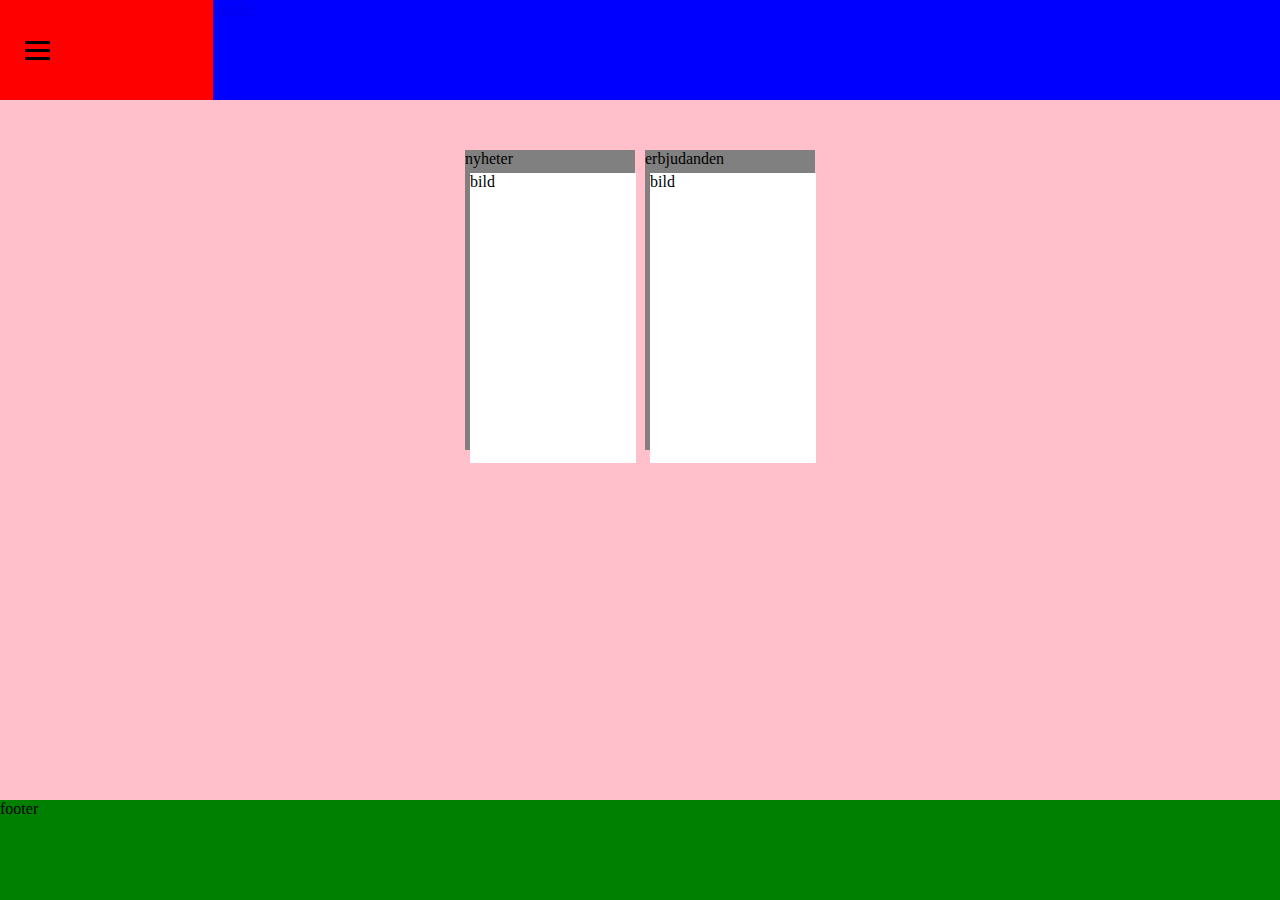
==== index.html @ c9edb7e9 "bilder, layout" ====
<!DOCTYPE html>
<html lang="en">
<head>
    <meta charset="UTF-8">
    <meta http-equiv="X-UA-Compatible" content="IE=edge">
    <meta name="viewport" content="width=device-width, initial-scale=1.0">
    <title>Document</title>
    <link rel="stylesheet" href="css/style.css">
</head>
<body>

<div class="grid_wrapper">
    <header><a href="index.html">header</a></header>
    <nav>
        <ul class="meny_list">
            <li><a class="meny_item" href="katalog.html">Katalog</a></li>

            <li><a class="meny_item" href="kundservice.html">kundservice</a></li>

            <li><a class="meny_item" href="om_oss.html">om oss</a></li>

        </ul>

        <div class="burger">
            <div class="line1"></div>
            <div class="line2"></div>
            <div class="line3"></div>
        </div>
    </nav>
    <main>
        <div class="inner_grid_index">
            <section id="nyheter">nyheter
                <div class="nya_produkter">
                    <div class="ny_produkt_bild">bild</div>
                    <div class="ny_produkt_bild">bild</div>
                    <div class="ny_produkt_bild">bild</div>
                    <div class="ny_produkt_bild">bild</div>
                </div>
            </section>
            <section id="erbjudanden">erbjudanden
                <div class="nya_produkter">
                    <div class="ny_produkt_bild">bild</div>
                    <div class="ny_produkt_bild">bild</div>
                    <div class="ny_produkt_bild">bild</div>
                    <div class="ny_produkt_bild">bild</div>
                </div>
            </section>
        </div>
    </main>

    <footer>footer</footer>

</div>


<script src="js/script.js"></script>

</body>
</html>
---- css/style.css ----
/* generel styling */

*{
    margin: 0px;
    padding: 0px;
    box-sizing: border-box;
}

body{
    overflow-x: hidden;
}

.grid_wrapper{
    width: 100vw;
    height: 100vh;
    display: grid;   
    grid-template-columns: 1fr 5fr;
    grid-template-rows: 100px auto 100px;
    grid-template-areas: 
    "na he"
    "ma ma"
    "fo fo"
    ;
}

.inner_grid_index{
    display: grid;
    grid-template-columns: 175px 175px;
    grid-template-rows: 300px 300px;
    grid-template-areas:    
    "ny er"
    ;
}

.inner_grid_katalog{
    display: grid;
    grid-template-columns: 1fr;
    grid-template-rows: 395px 395px;
    grid-template-areas:    
    "va"
    "ko"
    ;
}

.inner_grid_kundservice{
    display: grid;
    grid-template-columns: 175px 175px;
    grid-template-rows: 175px 175px;
    grid-template-areas:    
    "le re"
    "vi ko"
    ;
}

.nya_produkter{
    display: grid;
    grid-template-columns: 88px 88px;
    grid-template-rows: 150px 150px;
    grid-template-areas: 
    "bi bi"
    "bi bi";
}

.inner_grid_produkter{
    display: grid;
    grid-template-columns: 1fr;
    grid-template-rows: 266px 266px 266px;
    grid-template-areas:    
    "p1"
    "p2"
    "p3"
    ;
}


.ny_produkt_bild{
    grid-area: bi;
    background-color: white;
    margin: 5px;
}

#nyheter{
    margin-right: 5px;
    background-color: gray;
    grid-area: ny;
}

#erbjudanden{
    margin-left: 5px;
    background-color: gray;
    grid: er;
}

#vardagsrum{
    grid-area: va;
    background-color: gray;
    margin-bottom: 5px;
}

#vardagsrum img{
    display: block;
    width: 100%;
    height: 88%;
    object-fit: cover;
}

#kok{
    grid-area: ko;
    background-color: gray;
    margin-top: 5px;
}

#kok img{
    width: 100%;
    height: 89%;
    object-fit: cover;
    display: block;
    
}

.inner_grid_produkter section img{
    display: block;
    object-fit: cover;
    width: 100%;
    height: 89%;
}

#leverans{
    margin: 5px;  
    grid-area: le;
    background-color: gray;
}

#returnera{
    margin: 5px;
    grid-area: re;
    background-color: gray;
}

#villkor{
    margin: 5px;
    grid-area: vi;
    background-color: gray;
}

#kontakta_oss{
    margin: 5px;
    grid-area: ko;
    background-color: gray;
}

.produkt_1{
    margin: 5px;
    grid-area: p1;
    background-color: gray;
}

.produkt_2{
    margin: 5px;
    grid-area: p2;
    background-color: gray;
}

.produkt_3{
    margin: 5px;
    grid-area: p3;
    background-color: gray;
}

header{
    background-color: blue;
    grid-area: he;
}

nav{
    background-color: red;
    grid-area: na;
    display: flex;
    justify-content: flex-start;
    align-items: center;
}

main{
    display: flex;
    justify-content: center;
    align-items: center;
    background-color: pink;
    grid-area: ma;
}

footer{
    background-color: green;
    grid-area: fo;
}

.meny_list{
    display: flex;
    flex-direction: column;
    justify-content: space-around;
    align-items: center;
    background-color: wheat;
    position: absolute;
    left: -90vw;
    height: 482px;
    top: 83px;
    width: 20%;
    list-style-type: none;
    transition: all 1s;
}

.meny_item{
    text-decoration: none;
    font-size: 17px;   
}

.burger{
    margin-left: 20px;
    cursor: pointer;
}

.burger div{
    width: 25px;
    height: 3px;
    margin: 5px;
    border-radius: 10%;
    background-color: black;
}

.toggle .line1 {
    transform: rotate(-45deg) translate(-5px, 6px);
}

.toggle .line2{
    opacity: 0;
}

.toggle .line3{
    transform: rotate(45deg) translate(-5px, -6px);
}

.navActive{
    transform: translateX(90vw)
}
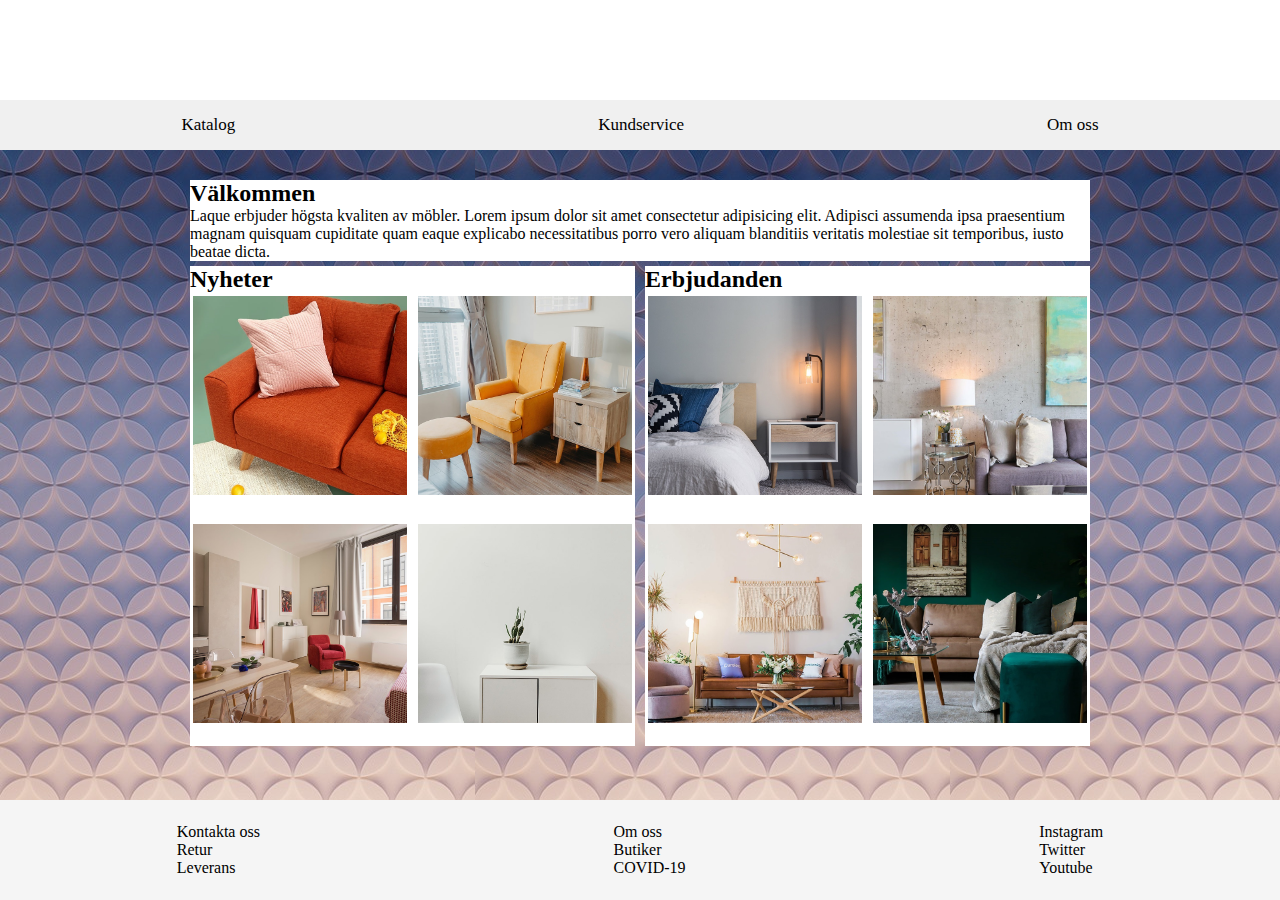
==== commit 6922c18e: "bilder, desktop, mått" ====
--- a/index.html
+++ b/index.html
@@ -10,14 +10,14 @@
 <body>
 
 <div class="grid_wrapper">
-    <header><a href="index.html">header</a></header>
+    <header><a href="index.html"><img src="img/logo.png" alt=""></a></header>
     <nav>
         <ul class="meny_list">
             <li><a class="meny_item" href="katalog.html">Katalog</a></li>
 
-            <li><a class="meny_item" href="kundservice.html">kundservice</a></li>
+            <li><a class="meny_item" href="kundservice.html">Kundservice</a></li>
 
-            <li><a class="meny_item" href="om_oss.html">om oss</a></li>
+            <li><a class="meny_item" href="om_oss.html">Om oss</a></li>
 
         </ul>
 
@@ -29,26 +29,46 @@
     </nav>
     <main>
         <div class="inner_grid_index">
-            <section id="nyheter">nyheter
-                <div class="nya_produkter">
-                    <div class="ny_produkt_bild">bild</div>
-                    <div class="ny_produkt_bild">bild</div>
-                    <div class="ny_produkt_bild">bild</div>
-                    <div class="ny_produkt_bild">bild</div>
+            <article id="info_index"><h2>Välkommen</h2><p>Laque erbjuder högsta kvaliten av möbler. Lorem ipsum dolor sit amet consectetur adipisicing elit. Adipisci assumenda ipsa praesentium magnam quisquam cupiditate quam eaque explicabo necessitatibus porro vero aliquam blanditiis veritatis molestiae sit temporibus, iusto beatae dicta.</p></article>
+            <section id="nyheter"><h2>Nyheter</h2>
+                <div class="produkter_index">
+                    <div class="produkt_index_bild_1"><img src="img/ny_produkt_1.jpg" alt="En röd sofa med en gul kudde på den"></div>
+                    <div class="produkt_index_bild_2"><img src="img/ny_produkt_2.jpg" alt="Orange fåtölj"></div>
+                    <div class="produkt_index_bild_3"><img src="img/ny_produkt_3.jpg" alt="En vit rum med en röd fåtölj och trä bord med några andra möbler i bakgrunden"></div>
+                    <div class="produkt_index_bild_4"><img src="img/ny_produkt_4.jpg" alt="En vit byrå med en kaktus ovanför"></div>
                 </div>
             </section>
-            <section id="erbjudanden">erbjudanden
-                <div class="nya_produkter">
-                    <div class="ny_produkt_bild">bild</div>
-                    <div class="ny_produkt_bild">bild</div>
-                    <div class="ny_produkt_bild">bild</div>
-                    <div class="ny_produkt_bild">bild</div>
+            <section id="erbjudanden"><h2>Erbjudanden</h2>
+                <div class="produkter_index">
+                    <div class="produkt_index_bild_1"><img src="img/erbjudande_1.jpg" alt="En vit säng med kuddar på och en liten byrå med en lampa ovanför"></div>
+                    <div class="produkt_index_bild_2"><img src="img/erbjudande_2.jpg" alt="En grå soffa med vita kuddar, en byrå och en liten glasbord men en lampa ovanför"></div>
+                    <div class="produkt_index_bild_3"><img src="img/erbjudande_3.jpg" alt="En brun soffa med kuddar på med en glasbord framför"></div>
+                    <div class="produkt_index_bild_4"><img src="img/erbjudande_4.jpg" alt="En mörkbrun soffa med kuddar och en glasbord framför"></div>
                 </div>
             </section>
         </div>
     </main>
 
-    <footer>footer</footer>
+    <footer>
+        <ul class="footer_list">
+           <li><a class="footer_item" href="">Kontakta oss</a></li>
+           <li><a class="footer_item" href="">Retur</a></li>
+           <li><a class="footer_item" href="">Leverans</a></li> 
+        </ul>
+
+        <ul class="footer_list">
+            <li><a class="footer_item" href="om_oss.html">Om oss</a></li>
+            <li><a class="footer_item" href="">Butiker</a></li>
+            <li><a class="footer_item" href="">COVID-19</a></li>
+        </ul>
+        
+        <ul class="footer_list">
+            <li><a class="footer_item" href="">Instagram</a></li>
+            <li><a class="footer_item" href="">Twitter</a></li>
+            <li><a class="footer_item" href="">Youtube</a></li>
+        </ul>
+
+    </footer>
 
 </div>
 
--- a/css/style.css
+++ b/css/style.css
@@ -1,4 +1,4 @@
-/* generel styling */
+/* generell styling */
 
 *{
     margin: 0px;
@@ -10,10 +10,25 @@
     overflow-x: hidden;
 }
 
+a{
+    text-decoration: none;
+    color: black;
+}
+
+h2{
+    font-family: Georgia, 'Times New Roman', Times, serif;
+}
+
+p{
+    font-family: Georgia, 'Times New Roman', Times, serif;
+}
+
+/* Styling för gridlayouts */
+
 .grid_wrapper{
     width: 100vw;
     height: 100vh;
-    display: grid;   
+    display: grid;
     grid-template-columns: 1fr 5fr;
     grid-template-rows: 100px auto 100px;
     grid-template-areas: 
@@ -25,16 +40,32 @@
 
 .inner_grid_index{
     display: grid;
-    grid-template-columns: 175px 175px;
-    grid-template-rows: 300px 300px;
-    grid-template-areas:    
+    margin-top: 5px;
+    margin-bottom: 30px;
+    grid-template-columns: 200px 200px;
+    grid-template-rows: auto 293px;
+    grid-template-areas:  
+    "in in"  
     "ny er"
     ;
 }
 
+.produkter_index{
+    display: grid;
+    gap: 5px;
+    grid-template-columns: 95px 95px;
+    grid-template-rows: 130px 130px;
+    grid-template-areas: 
+    "bi1 bi2"
+    "bi3 bi4";
+}
+
 .inner_grid_katalog{
     display: grid;
-    grid-template-columns: 1fr;
+    margin-right: 22px;
+    margin-top: 20px;
+    margin-bottom: 30px;
+    grid-template-columns: 450px;
     grid-template-rows: 395px 395px;
     grid-template-areas:    
     "va"
@@ -44,6 +75,9 @@
 
 .inner_grid_kundservice{
     display: grid;
+    margin-top: 25px;
+    margin-bottom: 25px;
+    gap: 7px;
     grid-template-columns: 175px 175px;
     grid-template-rows: 175px 175px;
     grid-template-areas:    
@@ -52,17 +86,11 @@
     ;
 }
 
-.nya_produkter{
-    display: grid;
-    grid-template-columns: 88px 88px;
-    grid-template-rows: 150px 150px;
-    grid-template-areas: 
-    "bi bi"
-    "bi bi";
-}
-
 .inner_grid_produkter{
     display: grid;
+    margin-right: 19px;
+    margin-top: 15px;
+    margin-bottom: 15px;
     grid-template-columns: 1fr;
     grid-template-rows: 266px 266px 266px;
     grid-template-areas:    
@@ -72,111 +100,214 @@
     ;
 }
 
-
-.ny_produkt_bild{
-    grid-area: bi;
-    background-color: white;
-    margin: 5px;
+.om_oss_grid{
+    display: grid;
+    margin-top: 25px;
+    margin-bottom: 25px;
+    grid-template-columns: 400px;
+    grid-template-rows: 150px auto 150px auto;
+    grid-template-areas: 
+    "hi"
+    "ht"
+    "vp"
+    "vt"
+
+    ;
+}
+
+/* Styling för class/id */
+
+/* Index */
+.produkt_index_bild_1{
+    grid-area: bi1;
+    background-color: white;
+}
+
+.produkt_index_bild_2{
+    grid-area: bi2;
+    background-color: white;
+}
+
+.produkt_index_bild_3{
+    grid-area: bi3;
+    background-color: white;
+}
+
+.produkt_index_bild_4{
+    grid-area: bi4;
+    background-color: white;
+}
+
+.produkter_index img{
+    display: block;
+    width: 100%;
+    height: 88%;
+    object-fit: cover;
+    padding: 3px;
 }
 
 #nyheter{
     margin-right: 5px;
-    background-color: gray;
+    background-color: white;
     grid-area: ny;
 }
 
 #erbjudanden{
     margin-left: 5px;
-    background-color: gray;
-    grid: er;
-}
-
+    background-color: white;
+    grid-area: er;
+}
+
+#info_index{
+    grid-area: in;
+    background-color: white;
+    margin-bottom: 5px;
+}
+
+/* Katalog */
 #vardagsrum{
     grid-area: va;
-    background-color: gray;
+    background-color: white;
     margin-bottom: 5px;
+    font-size: 18px;
+}
+
+#vardagsrum h2{
+    display: flex;
+    justify-content: center;
 }
 
 #vardagsrum img{
     display: block;
     width: 100%;
-    height: 88%;
+    height: 92%;
     object-fit: cover;
 }
 
 #kok{
     grid-area: ko;
-    background-color: gray;
+    background-color: white;
     margin-top: 5px;
+    font-size: 18px;
+}
+
+#kok h2{
+    display: flex;
+    justify-content: center;
 }
 
 #kok img{
     width: 100%;
-    height: 89%;
+    height: 92%;
     object-fit: cover;
     display: block;
     
-}
-
-.inner_grid_produkter section img{
-    display: block;
-    object-fit: cover;
-    width: 100%;
-    height: 89%;
-}
-
-#leverans{
-    margin: 5px;  
-    grid-area: le;
-    background-color: gray;
-}
-
-#returnera{
-    margin: 5px;
-    grid-area: re;
-    background-color: gray;
-}
-
-#villkor{
-    margin: 5px;
-    grid-area: vi;
-    background-color: gray;
-}
-
-#kontakta_oss{
-    margin: 5px;
-    grid-area: ko;
-    background-color: gray;
 }
 
 .produkt_1{
     margin: 5px;
     grid-area: p1;
-    background-color: gray;
+    background-color: white;
 }
 
 .produkt_2{
     margin: 5px;
     grid-area: p2;
-    background-color: gray;
+    background-color: white;
 }
 
 .produkt_3{
     margin: 5px;
     grid-area: p3;
+    background-color: white;
+}
+
+.inner_grid_produkter section img{
+    display: block;
+    object-fit: cover;
+    width: 100%;
+    height: 90%;
+}
+
+.inner_grid_produkter h2{
+    display: flex;
+    justify-content: center;
+}
+
+/* Kundservice */
+#leverans{
+    grid-area: le;
+    background-color: white;
+}
+
+#returnera{
+    grid-area: re;
+    background-color: white;
+}
+
+#villkor{
+    grid-area: vi;
+    background-color: white;
+}
+
+#kontakta_oss{
+    grid-area: ko;
+    background-color: white;
+}
+
+.inner_grid_kundservice img{
+    display: block;
+    width: 100%;
+    height: 84%;
+    object-fit: cover;
+}
+
+.inner_grid_kundservice h2{
+    display: flex;
+    justify-content: center;
+}
+
+/* Om oss*/
+.historia{
+    grid-area: hi;
     background-color: gray;
 }
 
+.historia_text{
+    grid-area: ht;
+    background-color: white;
+}
+
+.vora_produkter{
+    margin-top: 30px;
+    grid-area: vp;
+    background-color: gray;
+
+}
+
+.vora_produkter_text{
+    grid-area: vt;
+    background-color: white;
+}
+
+.om_oss_grid img{
+    display: block;
+    width: 100%;
+    height: 100%;
+    object-fit: cover;
+}
+
+
+/* Generella taggar */
 header{
-    background-color: blue;
     grid-area: he;
 }
 
 nav{
-    background-color: red;
+    background-color: white;
     grid-area: na;
     display: flex;
-    justify-content: flex-start;
+    justify-content: center;
     align-items: center;
 }
 
@@ -184,13 +315,30 @@
     display: flex;
     justify-content: center;
     align-items: center;
-    background-color: pink;
     grid-area: ma;
+    background-image: url(../img/bakgrundsbild.jpg);
 }
 
 footer{
-    background-color: green;
+    background-color:whitesmoke;
     grid-area: fo;
+    display: flex;
+    justify-content: space-around;
+    align-items: center;
+}
+
+/* Menyer */
+.footer_list{
+    list-style-type: none;
+}
+
+.footer_item{
+    text-decoration: none;
+    color: black;
+}
+
+.footer_item:hover{
+    text-decoration: underline;
 }
 
 .meny_list{
@@ -198,7 +346,7 @@
     flex-direction: column;
     justify-content: space-around;
     align-items: center;
-    background-color: wheat;
+    background-color: white;
     position: absolute;
     left: -90vw;
     height: 482px;
@@ -211,8 +359,14 @@
 .meny_item{
     text-decoration: none;
     font-size: 17px;   
-}
-
+    color: black;
+}
+
+.meny_item:hover{
+    text-decoration: underline;
+}
+
+/* Burgermeny */
 .burger{
     margin-left: 20px;
     cursor: pointer;
@@ -242,3 +396,81 @@
     transform: translateX(90vw)
 }
 
+/* Desktopversion */
+@media screen and (min-width: 1200px) {
+    .grid_wrapper{
+        grid-template-rows: 100px 50px auto 100px;
+        grid-template-areas: 
+        "he he"
+        "na na"
+        "ma ma"
+        "fo fo"
+        ;
+    }
+
+    .inner_grid_index{
+        grid-template-columns: 450px 450px;
+        grid-template-rows: auto 480px;
+    }
+
+    .produkter_index{
+        grid-template-columns: 220px 220px;
+        grid-template-rows: 223px 223px;
+    }
+
+    .inner_grid_katalog{
+        margin-right: 0px;
+        grid-template-columns: 1fr;
+        grid-template-rows: 395px 395px;
+    }
+
+    .inner_grid_kundservice{
+        grid-template-columns: 300px 300px;
+        grid-template-rows: 300px 300px;
+    }
+
+    .om_oss_grid{
+        grid-template-columns: 1000px;
+        ;
+    }
+
+    .produkter_index img{
+        height: 92%;
+    }
+
+    #vardagsrum img{
+        height: 93%;
+    }
+
+    #kok img{
+        height: 93%;
+    }
+
+    
+    .inner_grid_kundservice img{
+        height: 91%;
+    }
+
+    .burger{
+        display: none;
+    }
+
+    .meny_list{
+        display: flex;
+        flex-direction: row;
+        justify-content: space-around;
+        align-items: center;
+        background-color: rgb(240, 240, 240);
+        position: relative;
+        left: 0vw;
+        height: 50px;
+        top: auto;
+        width: 100%;
+        list-style-type: none;
+        transition: none;
+    }
+
+    .navActive{
+        transform: none;
+    }
+}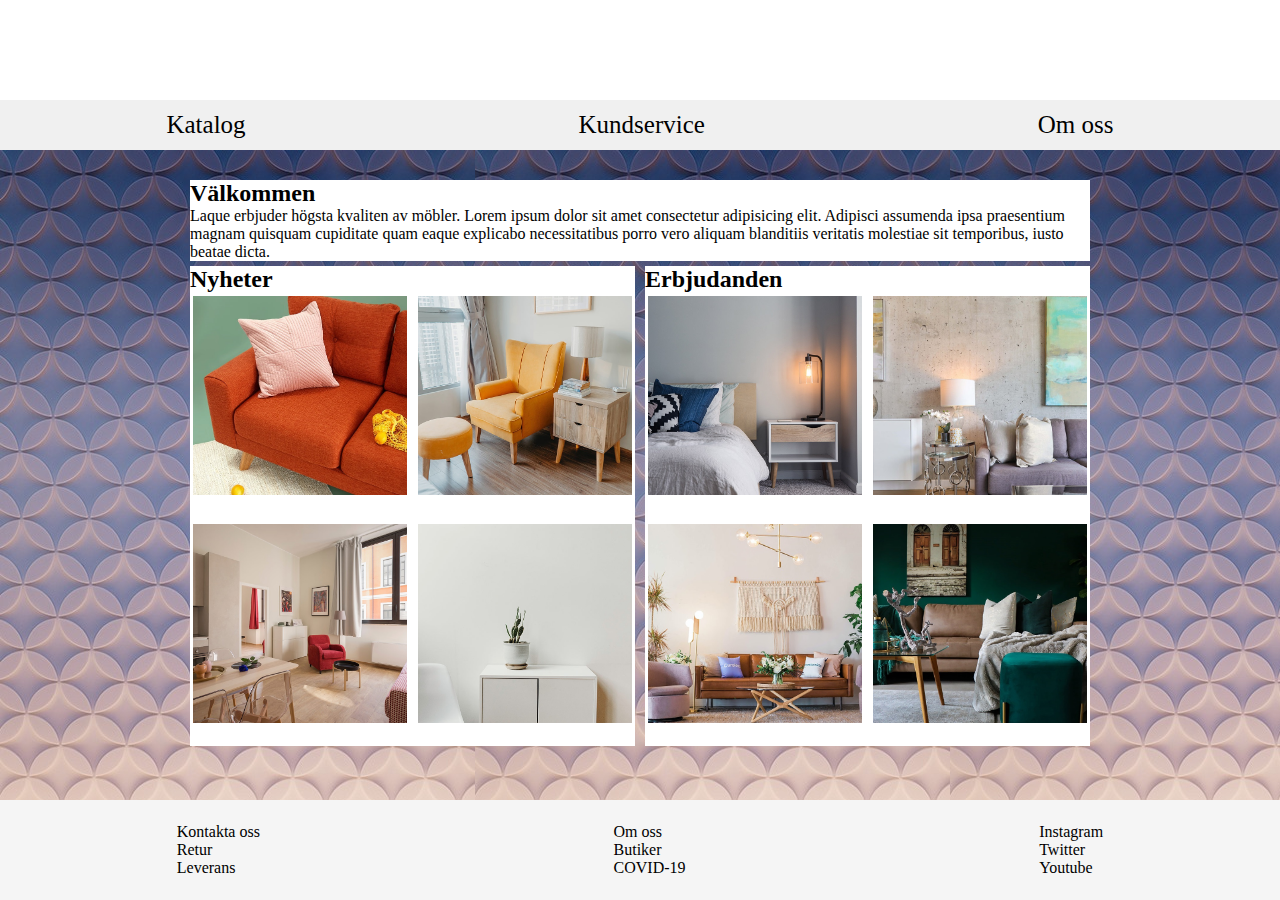
==== commit 6452c7e9: "nya sidor, hamburgermeny" ====
--- a/index.html
+++ b/index.html
@@ -1,10 +1,13 @@
+<!-- Kanske ändra på hamburgarmenyn. Fullscreen? Kanske även lägger footer i hamburgarmenyn när den är i fullscreen. -->
+<!-- Fixa hamburgarmenyn för mobilsidan. kundservice får inte plats. Kanske därför är det bättre att bara ha det i fullscreen. -->
+<!-- Ändra på layouten för texten i index känns lite som att den är där bara för att -->
 <!DOCTYPE html>
 <html lang="en">
 <head>
     <meta charset="UTF-8">
     <meta http-equiv="X-UA-Compatible" content="IE=edge">
     <meta name="viewport" content="width=device-width, initial-scale=1.0">
-    <title>Document</title>
+    <title>Laque</title>
     <link rel="stylesheet" href="css/style.css">
 </head>
 <body>
--- a/css/style.css
+++ b/css/style.css
@@ -1,3 +1,5 @@
+/* Ändra på margin på alla grid för mobilsidan och kanske även desktop */
+
 /* generell styling */
 
 *{
@@ -42,7 +44,8 @@
     display: grid;
     margin-top: 5px;
     margin-bottom: 30px;
-    grid-template-columns: 200px 200px;
+    grid-template-columns: 1fr 1fr;
+    /* 200px 200px innan */
     grid-template-rows: auto 293px;
     grid-template-areas:  
     "in in"  
@@ -53,7 +56,8 @@
 .produkter_index{
     display: grid;
     gap: 5px;
-    grid-template-columns: 95px 95px;
+    grid-template-columns: 1fr 1fr;
+    /* 95px 95px */
     grid-template-rows: 130px 130px;
     grid-template-areas: 
     "bi1 bi2"
@@ -62,14 +66,37 @@
 
 .inner_grid_katalog{
     display: grid;
-    margin-right: 22px;
-    margin-top: 20px;
-    margin-bottom: 30px;
-    grid-template-columns: 450px;
-    grid-template-rows: 395px 395px;
+    grid-template-columns: 1fr;
+    /* 450 px innan */
+    grid-template-rows: 399px 399px;
     grid-template-areas:    
     "va"
     "ko"
+    ;
+}
+
+.inner_grid_produkter{
+    display: grid;
+    grid-template-columns: 1fr;
+    grid-template-rows: 1fr 266px 266px 266px;
+    grid-template-areas:
+    "pm"    
+    "p1"
+    "p2"
+    "p3"
+    ;
+}
+
+.grid_produkt_info{
+    display: grid;
+    margin-top: 20px;
+    margin-bottom: 20px;
+    grid-template-columns: 1fr;
+    /* 450px innan */
+    grid-template-rows: 395px;
+    grid-template-areas:    
+    "pr"
+    "br"
     ;
 }
 
@@ -79,6 +106,7 @@
     margin-bottom: 25px;
     gap: 7px;
     grid-template-columns: 175px 175px;
+    /* Vilka mått ska jag använda för att gör dem kvadratisk */
     grid-template-rows: 175px 175px;
     grid-template-areas:    
     "le re"
@@ -86,29 +114,18 @@
     ;
 }
 
-.inner_grid_produkter{
-    display: grid;
-    margin-right: 19px;
-    margin-top: 15px;
-    margin-bottom: 15px;
-    grid-template-columns: 1fr;
-    grid-template-rows: 266px 266px 266px;
-    grid-template-areas:    
-    "p1"
-    "p2"
-    "p3"
-    ;
-}
-
 .om_oss_grid{
     display: grid;
     margin-top: 25px;
     margin-bottom: 25px;
-    grid-template-columns: 400px;
-    grid-template-rows: 150px auto 150px auto;
+    grid-template-columns: 1fr;
+    /* 400px innan */
+    grid-template-rows: 150px auto 150px auto 150px auto;
     grid-template-areas: 
     "hi"
     "ht"
+    "ib"
+    "it"
     "vp"
     "vt"
 
@@ -141,7 +158,8 @@
 .produkter_index img{
     display: block;
     width: 100%;
-    height: 88%;
+    height: 100%;
+    /* 88% innan */
     object-fit: cover;
     padding: 3px;
 }
@@ -168,7 +186,7 @@
 #vardagsrum{
     grid-area: va;
     background-color: white;
-    margin-bottom: 5px;
+    margin: 10px;
     font-size: 18px;
 }
 
@@ -180,14 +198,14 @@
 #vardagsrum img{
     display: block;
     width: 100%;
-    height: 92%;
+    height: 93%;
     object-fit: cover;
 }
 
 #kok{
     grid-area: ko;
     background-color: white;
-    margin-top: 5px;
+    margin: 10px;
     font-size: 18px;
 }
 
@@ -198,26 +216,49 @@
 
 #kok img{
     width: 100%;
-    height: 92%;
+    height: 93%;
     object-fit: cover;
     display: block;
     
 }
 
+.produkt_list_item1{
+   display: none;
+}
+
+
+.produkt_list_item2{
+    display: none;
+}
+
+
+.produkt_list_item3{
+    display: none;
+}
+
+/* .produkt_meny{
+    grid-area: pm;
+    background-color: white;
+    display: flex;
+    justify-content: center;
+    align-items: center;
+    margin: 5px;
+} */
+
 .produkt_1{
-    margin: 5px;
+    margin: 10px;
     grid-area: p1;
     background-color: white;
 }
 
 .produkt_2{
-    margin: 5px;
+    margin: 10px;
     grid-area: p2;
     background-color: white;
 }
 
 .produkt_3{
-    margin: 5px;
+    margin: 10px;
     grid-area: p3;
     background-color: white;
 }
@@ -267,19 +308,78 @@
     justify-content: center;
 }
 
+/* Produkt info */
+#produkt{
+    grid-area: pr;
+    background-color: white;
+    padding: 30px;
+}
+
+#produkt_beskrivning{
+    grid-area: br;
+    background-color: white;
+}
+
+#produkt_beskrivning p{
+    margin-top: 10px;
+}
+
+/* Rounded borders? border-radius*/
+/* Byt font-style */
+#text_box h4{
+    color: white;
+}
+
+/* Ska underline vara svart eller vit */
+#text_box h4:hover{
+    text-decoration: underline;
+    text-decoration-color: black;
+}
+
+#text_box{
+    border: solid 1.5px white;
+    background-color: rgb(125, 100, 216);
+    display: inline-block;
+    border-radius: 50px;
+    padding: 20px;
+    margin: 15px;
+    margin-left: -3px;
+}
+
+#produkt img{
+    display: block;
+    width: 100%;
+    height: 100%;
+    object-fit: contain;
+}
+
+
 /* Om oss*/
 .historia{
     grid-area: hi;
+    margin: 5px;
     background-color: gray;
 }
 
 .historia_text{
     grid-area: ht;
+    margin: 5px;
+    background-color: white;
+}
+
+.vision{
+    grid-area: ib;
+    background-color: gray;
+}
+
+.vision_text{
+    grid-area: it;
     background-color: white;
 }
 
 .vora_produkter{
     margin-top: 30px;
+    margin: 5px;
     grid-area: vp;
     background-color: gray;
 
@@ -287,6 +387,7 @@
 
 .vora_produkter_text{
     grid-area: vt;
+    margin: 5px;
     background-color: white;
 }
 
@@ -340,7 +441,7 @@
 .footer_item:hover{
     text-decoration: underline;
 }
-
+/* 
 .meny_list{
     display: flex;
     flex-direction: column;
@@ -354,12 +455,50 @@
     width: 20%;
     list-style-type: none;
     transition: all 1s;
+} */
+
+
+.meny_list{
+    display: flex;
+    flex-direction: column;
+    justify-content: space-around;
+    align-items: center;
+    background-color: white;
+    position: absolute;
+    left: -90vw;
+    height: 482px;
+    top: 83px;
+    width: 20%;
+    list-style-type: none;
+    transition: all 1s;
 }
 
 .meny_item{
     text-decoration: none;
-    font-size: 17px;   
+    font-size: 25px;   
     color: black;
+}
+
+/* Hur gör jag menyn större för produkterna */
+.produkt_list{
+    margin: 5px;
+    grid-area: pm;
+    display: flex;
+    flex-direction: row;
+    justify-content: space-around;
+    align-items: center;
+    background-color: white;
+    list-style-type: none;
+}
+
+.produkt_item{
+    text-decoration: none;
+    font-size: 25px;   
+    color: black;
+}
+
+.produkt_item:hover{
+    text-decoration: underline;
 }
 
 .meny_item:hover{
@@ -392,8 +531,20 @@
     transform: rotate(45deg) translate(-5px, -6px);
 }
 
+/* .navActive{
+    transform: translateX(90vw);
+} */
+
 .navActive{
-    transform: translateX(90vw)
+    transform: translateX(90vw);
+    width: 100%;
+    height: 100%;
+    position: fixed;
+    top: 20px;
+}
+
+.scroll{
+    overflow-y: hidden;
 }
 
 /* Desktopversion */
@@ -408,6 +559,73 @@
         ;
     }
 
+    .inner_grid_produkter{
+        display: grid;
+        /* Jag vill att katalog sektionen ska ta mer plats, dock måste jag fixa bildkvaliten eftersom den blir bajs. */
+        /* Kanske även impletenmera min-max eller vad det hette. För olika desktop skärmar */
+        grid-template-columns: 400px 400px 400px;
+        grid-template-rows: 200px 266px 266px 266px;
+        grid-template-areas:
+        "l1 l2 l3"    
+        "p1 p1 p1"
+        "p2 p2 p2"
+        "p3 p3 p3"
+        ;
+    }
+
+    .grid_produkt_info{
+        display: grid;
+        margin-top: 20px;
+        margin-bottom: 20px;
+        grid-template-columns: 1.7fr 2fr;
+        /* 450px innan */
+        grid-template-rows: 395px;
+        grid-template-areas:    
+        "pr br"
+        ;
+    }
+
+    .produkt_list{
+        grid-area: none;
+        display: none;
+    }
+
+    .produkt_list_item1{
+        display: unset;
+        grid-area: l1;
+        margin: 10px;
+        background-color: white;
+    }
+
+    
+    .produkt_list_item2{
+        display: unset;
+        grid-area: l2;
+        margin: 10px;
+        background-color: white;
+    }
+
+
+    .produkt_list_item3{
+        display: unset;
+        grid-area: l3;
+        margin: 10px;
+        background-color: white;
+    }
+
+
+
+    /* Produkt info */
+#produkt{
+    grid-area: pr;
+    background-color: white;
+}
+
+#produkt_beskrivning{
+    grid-area: br;
+    background-color: white;
+}
+
     .inner_grid_index{
         grid-template-columns: 450px 450px;
         grid-template-rows: auto 480px;
@@ -431,6 +649,24 @@
 
     .om_oss_grid{
         grid-template-columns: 1000px;
+        ;
+    }
+
+    .om_oss_grid{
+        display: grid;
+        margin-top: 25px;
+        margin-bottom: 25px;
+        grid-template-columns: 1fr 1fr;
+        /* 400px innan */
+        grid-template-rows: 250px auto 150px auto 150px auto;
+        grid-template-areas: 
+        "hi hi"
+        "ht ht"
+        "it ib"
+        "it ib"
+        "vp vt"
+        "vp vt"
+    
         ;
     }
 
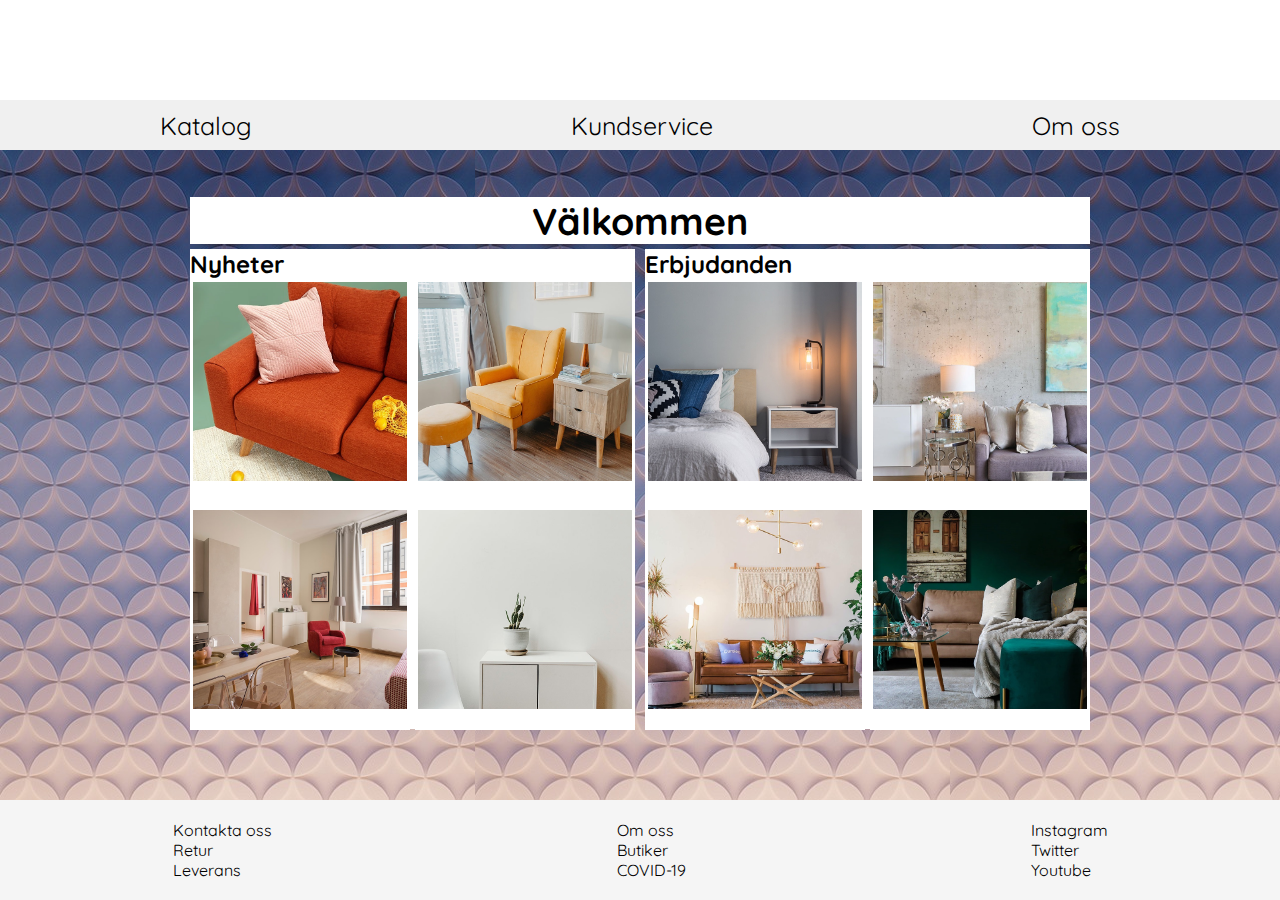
==== commit 4b0191e3: "bättre bilder, original bild, små grejer" ====
--- a/index.html
+++ b/index.html
@@ -1,12 +1,9 @@
-<!-- Kanske ändra på hamburgarmenyn. Fullscreen? Kanske även lägger footer i hamburgarmenyn när den är i fullscreen. -->
-<!-- Fixa hamburgarmenyn för mobilsidan. kundservice får inte plats. Kanske därför är det bättre att bara ha det i fullscreen. -->
-<!-- Ändra på layouten för texten i index känns lite som att den är där bara för att -->
 <!DOCTYPE html>
 <html lang="en">
 <head>
     <meta charset="UTF-8">
     <meta http-equiv="X-UA-Compatible" content="IE=edge">
-    <meta name="viewport" content="width=device-width, initial-scale=1.0">
+    <meta name="viewport" content="width=device-width">
     <title>Laque</title>
     <link rel="stylesheet" href="css/style.css">
 </head>
@@ -32,7 +29,7 @@
     </nav>
     <main>
         <div class="inner_grid_index">
-            <article id="info_index"><h2>Välkommen</h2><p>Laque erbjuder högsta kvaliten av möbler. Lorem ipsum dolor sit amet consectetur adipisicing elit. Adipisci assumenda ipsa praesentium magnam quisquam cupiditate quam eaque explicabo necessitatibus porro vero aliquam blanditiis veritatis molestiae sit temporibus, iusto beatae dicta.</p></article>
+            <article id="info_index"><h2>Välkommen</h2></article>
             <section id="nyheter"><h2>Nyheter</h2>
                 <div class="produkter_index">
                     <div class="produkt_index_bild_1"><img src="img/ny_produkt_1.jpg" alt="En röd sofa med en gul kudde på den"></div>
--- a/css/style.css
+++ b/css/style.css
@@ -1,6 +1,7 @@
-/* Ändra på margin på alla grid för mobilsidan och kanske även desktop */
 
 /* generell styling */
+/* Fonts */
+@import url('https://fonts.googleapis.com/css2?family=Quicksand:wght@300&display=swap');
 
 *{
     margin: 0px;
@@ -10,6 +11,7 @@
 
 body{
     overflow-x: hidden;
+    font-family: 'Quicksand', sans-serif;
 }
 
 a{
@@ -17,13 +19,6 @@
     color: black;
 }
 
-h2{
-    font-family: Georgia, 'Times New Roman', Times, serif;
-}
-
-p{
-    font-family: Georgia, 'Times New Roman', Times, serif;
-}
 
 /* Styling för gridlayouts */
 
@@ -45,7 +40,6 @@
     margin-top: 5px;
     margin-bottom: 30px;
     grid-template-columns: 1fr 1fr;
-    /* 200px 200px innan */
     grid-template-rows: auto 293px;
     grid-template-areas:  
     "in in"  
@@ -57,7 +51,6 @@
     display: grid;
     gap: 5px;
     grid-template-columns: 1fr 1fr;
-    /* 95px 95px */
     grid-template-rows: 130px 130px;
     grid-template-areas: 
     "bi1 bi2"
@@ -67,7 +60,6 @@
 .inner_grid_katalog{
     display: grid;
     grid-template-columns: 1fr;
-    /* 450 px innan */
     grid-template-rows: 399px 399px;
     grid-template-areas:    
     "va"
@@ -92,8 +84,7 @@
     margin-top: 20px;
     margin-bottom: 20px;
     grid-template-columns: 1fr;
-    /* 450px innan */
-    grid-template-rows: 395px;
+    grid-template-rows: 395px 395px;
     grid-template-areas:    
     "pr"
     "br"
@@ -106,7 +97,6 @@
     margin-bottom: 25px;
     gap: 7px;
     grid-template-columns: 175px 175px;
-    /* Vilka mått ska jag använda för att gör dem kvadratisk */
     grid-template-rows: 175px 175px;
     grid-template-areas:    
     "le re"
@@ -119,7 +109,6 @@
     margin-top: 25px;
     margin-bottom: 25px;
     grid-template-columns: 1fr;
-    /* 400px innan */
     grid-template-rows: 150px auto 150px auto 150px auto;
     grid-template-areas: 
     "hi"
@@ -159,7 +148,6 @@
     display: block;
     width: 100%;
     height: 100%;
-    /* 88% innan */
     object-fit: cover;
     padding: 3px;
 }
@@ -177,8 +165,11 @@
 }
 
 #info_index{
+    display: flex;
+    justify-content: center;
     grid-area: in;
     background-color: white;
+    font-size: 25px;
     margin-bottom: 5px;
 }
 
@@ -222,6 +213,7 @@
     
 }
 
+/* Vardagsrum / kök */
 .produkt_list_item1{
    display: none;
 }
@@ -235,15 +227,6 @@
 .produkt_list_item3{
     display: none;
 }
-
-/* .produkt_meny{
-    grid-area: pm;
-    background-color: white;
-    display: flex;
-    justify-content: center;
-    align-items: center;
-    margin: 5px;
-} */
 
 .produkt_1{
     margin: 10px;
@@ -275,39 +258,6 @@
     justify-content: center;
 }
 
-/* Kundservice */
-#leverans{
-    grid-area: le;
-    background-color: white;
-}
-
-#returnera{
-    grid-area: re;
-    background-color: white;
-}
-
-#villkor{
-    grid-area: vi;
-    background-color: white;
-}
-
-#kontakta_oss{
-    grid-area: ko;
-    background-color: white;
-}
-
-.inner_grid_kundservice img{
-    display: block;
-    width: 100%;
-    height: 84%;
-    object-fit: cover;
-}
-
-.inner_grid_kundservice h2{
-    display: flex;
-    justify-content: center;
-}
-
 /* Produkt info */
 #produkt{
     grid-area: pr;
@@ -324,13 +274,10 @@
     margin-top: 10px;
 }
 
-/* Rounded borders? border-radius*/
-/* Byt font-style */
 #text_box h4{
     color: white;
 }
 
-/* Ska underline vara svart eller vit */
 #text_box h4:hover{
     text-decoration: underline;
     text-decoration-color: black;
@@ -350,9 +297,41 @@
     display: block;
     width: 100%;
     height: 100%;
-    object-fit: contain;
-}
-
+    object-fit: cover;
+}
+
+/* Kundservice */
+#leverans{
+    grid-area: le;
+    background-color: white;
+}
+
+#returnera{
+    grid-area: re;
+    background-color: white;
+}
+
+#villkor{
+    grid-area: vi;
+    background-color: white;
+}
+
+#kontakta_oss{
+    grid-area: ko;
+    background-color: white;
+}
+
+.inner_grid_kundservice img{
+    display: block;
+    width: 100%;
+    height: 84%;
+    object-fit: cover;
+}
+
+.inner_grid_kundservice h2{
+    display: flex;
+    justify-content: center;
+}
 
 /* Om oss*/
 .historia{
@@ -369,16 +348,17 @@
 
 .vision{
     grid-area: ib;
+    margin: 5px;
     background-color: gray;
 }
 
 .vision_text{
     grid-area: it;
+    margin: 5px;
     background-color: white;
 }
 
 .vora_produkter{
-    margin-top: 30px;
     margin: 5px;
     grid-area: vp;
     background-color: gray;
@@ -441,7 +421,7 @@
 .footer_item:hover{
     text-decoration: underline;
 }
-/* 
+
 .meny_list{
     display: flex;
     flex-direction: column;
@@ -454,23 +434,7 @@
     top: 83px;
     width: 20%;
     list-style-type: none;
-    transition: all 1s;
-} */
-
-
-.meny_list{
-    display: flex;
-    flex-direction: column;
-    justify-content: space-around;
-    align-items: center;
-    background-color: white;
-    position: absolute;
-    left: -90vw;
-    height: 482px;
-    top: 83px;
-    width: 20%;
-    list-style-type: none;
-    transition: all 1s;
+    transition: all 0.3s;
 }
 
 .meny_item{
@@ -479,7 +443,6 @@
     color: black;
 }
 
-/* Hur gör jag menyn större för produkterna */
 .produkt_list{
     margin: 5px;
     grid-area: pm;
@@ -531,10 +494,6 @@
     transform: rotate(45deg) translate(-5px, -6px);
 }
 
-/* .navActive{
-    transform: translateX(90vw);
-} */
-
 .navActive{
     transform: translateX(90vw);
     width: 100%;
@@ -549,6 +508,7 @@
 
 /* Desktopversion */
 @media screen and (min-width: 1200px) {
+    /* Gridlayouter */
     .grid_wrapper{
         grid-template-rows: 100px 50px auto 100px;
         grid-template-areas: 
@@ -559,12 +519,10 @@
         ;
     }
 
+
     .inner_grid_produkter{
-        display: grid;
-        /* Jag vill att katalog sektionen ska ta mer plats, dock måste jag fixa bildkvaliten eftersom den blir bajs. */
-        /* Kanske även impletenmera min-max eller vad det hette. För olika desktop skärmar */
-        grid-template-columns: 400px 400px 400px;
-        grid-template-rows: 200px 266px 266px 266px;
+        grid-template-columns: 320px 320px 320px;
+        grid-template-rows: 200px 380px 380px 380px;
         grid-template-areas:
         "l1 l2 l3"    
         "p1 p1 p1"
@@ -573,16 +531,66 @@
         ;
     }
 
+    .inner_grid_index{
+        grid-template-columns: 450px 450px;
+        grid-template-rows: auto 480px;
+    }
+
+    .produkter_index{
+        grid-template-columns: 220px 220px;
+        grid-template-rows: 223px 223px;
+    }
+
+    .inner_grid_katalog{
+        margin-right: 0px;
+        grid-template-columns: 1fr;
+        grid-template-rows: 395px 395px;
+    }
+
+    .inner_grid_kundservice{
+        grid-template-columns: 300px 300px;
+        grid-template-rows: 300px 300px;
+    }
+
+    .om_oss_grid{
+        margin: 45px;
+        grid-template-columns: 1fr 1fr;
+        grid-template-rows: 250px auto auto auto;
+        grid-template-areas: 
+        "hi hi"
+        "ht ht"
+        "it ib"
+        "vp vt"
+        ;
+    }
+
     .grid_produkt_info{
-        display: grid;
-        margin-top: 20px;
-        margin-bottom: 20px;
         grid-template-columns: 1.7fr 2fr;
-        /* 450px innan */
         grid-template-rows: 395px;
         grid-template-areas:    
         "pr br"
         ;
+    }
+
+    .produkt_1{
+        margin-top: 10px;
+        margin-bottom: 30px;
+        grid-area: p1;
+        background-color: white;
+    }
+    
+    .produkt_2{
+        margin-top: 10px;
+        margin-bottom: 30px;
+        grid-area: p2;
+        background-color: white;
+    }
+    
+    .produkt_3{
+        margin-top: 10px;
+        margin-bottom: 30px;
+        grid-area: p3;
+        background-color: white;
     }
 
     .produkt_list{
@@ -613,61 +621,37 @@
         background-color: white;
     }
 
-
+    .produkt_list_item1 h3{
+        display: flex;
+        justify-content: center;
+    }
+
+    .produkt_list_item2 h3{
+        display: flex;
+        justify-content: center;
+    }
+
+    .produkt_list_item h3{
+        display: flex;
+        justify-content: center;
+    }
+
+    .inner_grid_produkter section img{
+        display: block;
+        object-fit: cover;
+        width: 100%;
+        height: 95%;
+    }
 
     /* Produkt info */
-#produkt{
-    grid-area: pr;
-    background-color: white;
-}
-
-#produkt_beskrivning{
-    grid-area: br;
-    background-color: white;
-}
-
-    .inner_grid_index{
-        grid-template-columns: 450px 450px;
-        grid-template-rows: auto 480px;
-    }
-
-    .produkter_index{
-        grid-template-columns: 220px 220px;
-        grid-template-rows: 223px 223px;
-    }
-
-    .inner_grid_katalog{
-        margin-right: 0px;
-        grid-template-columns: 1fr;
-        grid-template-rows: 395px 395px;
-    }
-
-    .inner_grid_kundservice{
-        grid-template-columns: 300px 300px;
-        grid-template-rows: 300px 300px;
-    }
-
-    .om_oss_grid{
-        grid-template-columns: 1000px;
-        ;
-    }
-
-    .om_oss_grid{
-        display: grid;
-        margin-top: 25px;
-        margin-bottom: 25px;
-        grid-template-columns: 1fr 1fr;
-        /* 400px innan */
-        grid-template-rows: 250px auto 150px auto 150px auto;
-        grid-template-areas: 
-        "hi hi"
-        "ht ht"
-        "it ib"
-        "it ib"
-        "vp vt"
-        "vp vt"
-    
-        ;
+    #produkt{
+        grid-area: pr;
+        background-color: white;
+    }
+
+    #produkt_beskrivning{
+        grid-area: br;
+        background-color: white;
     }
 
     .produkter_index img{
